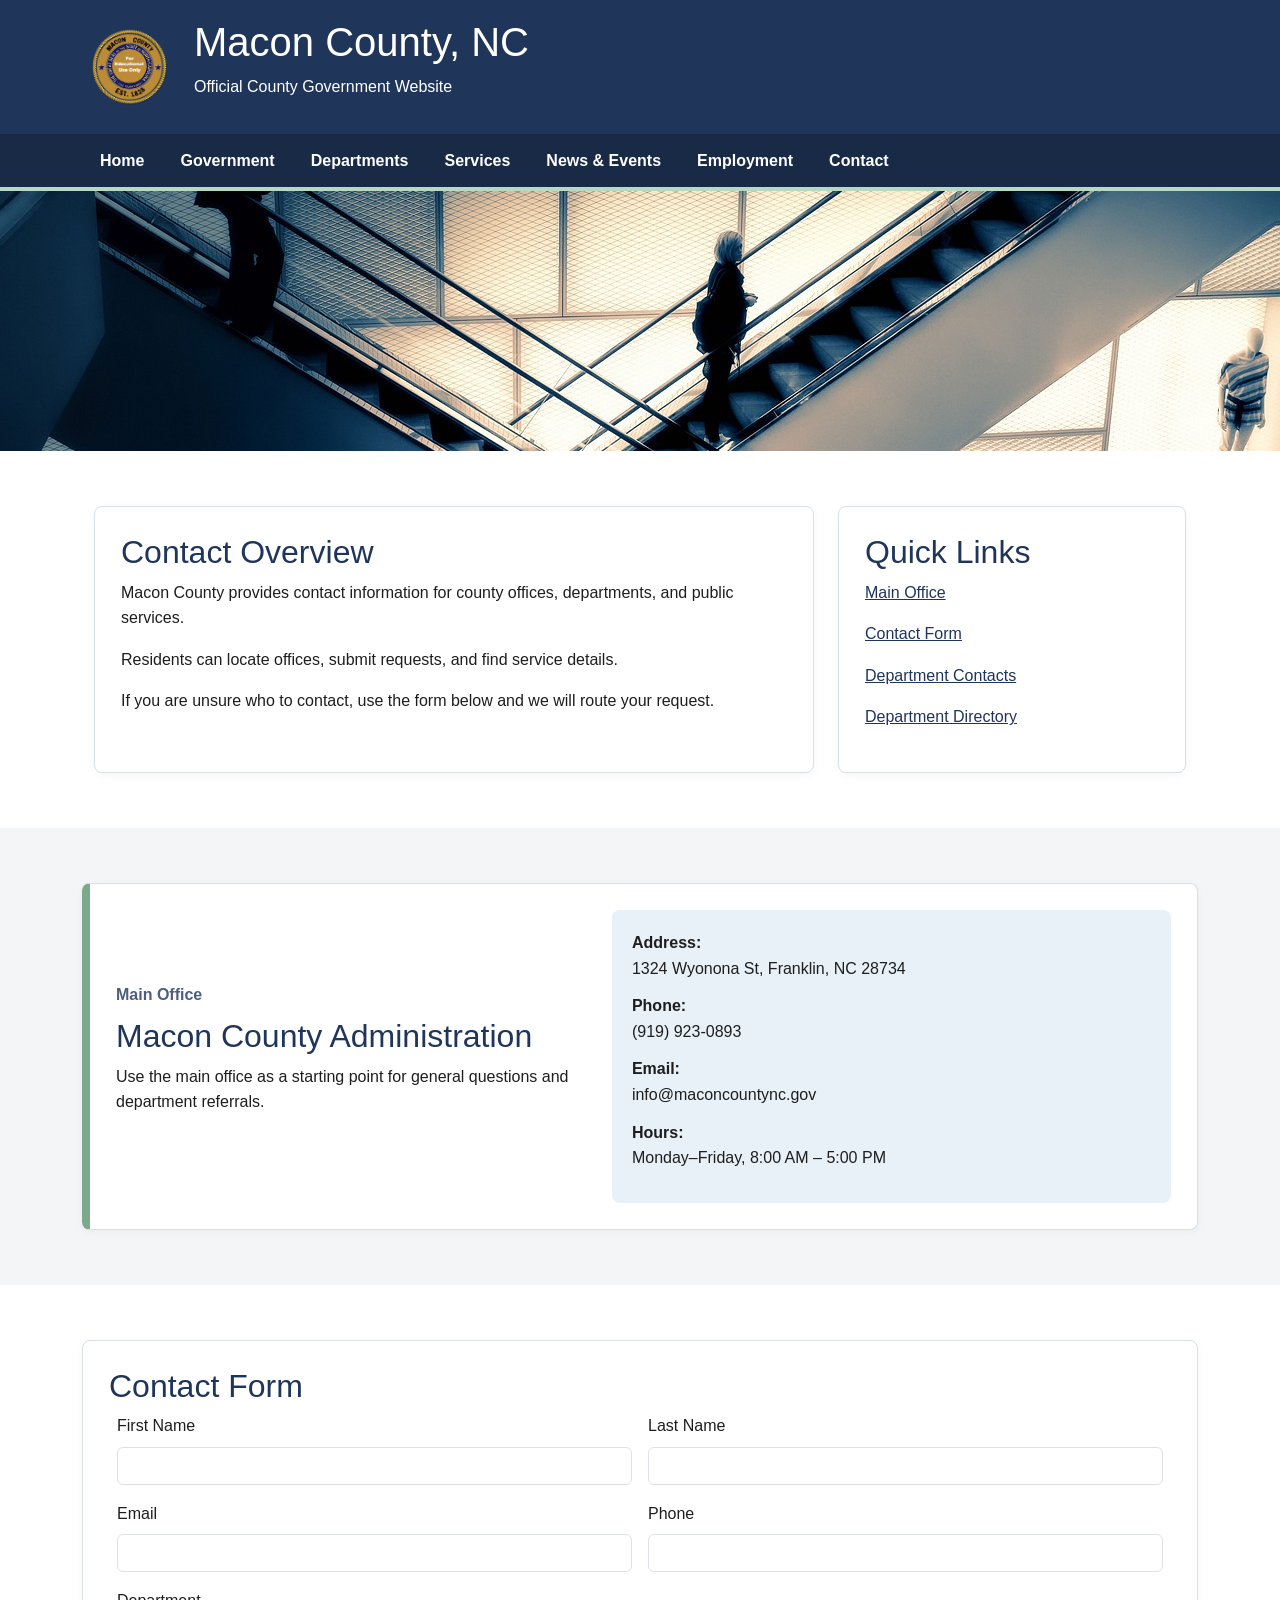
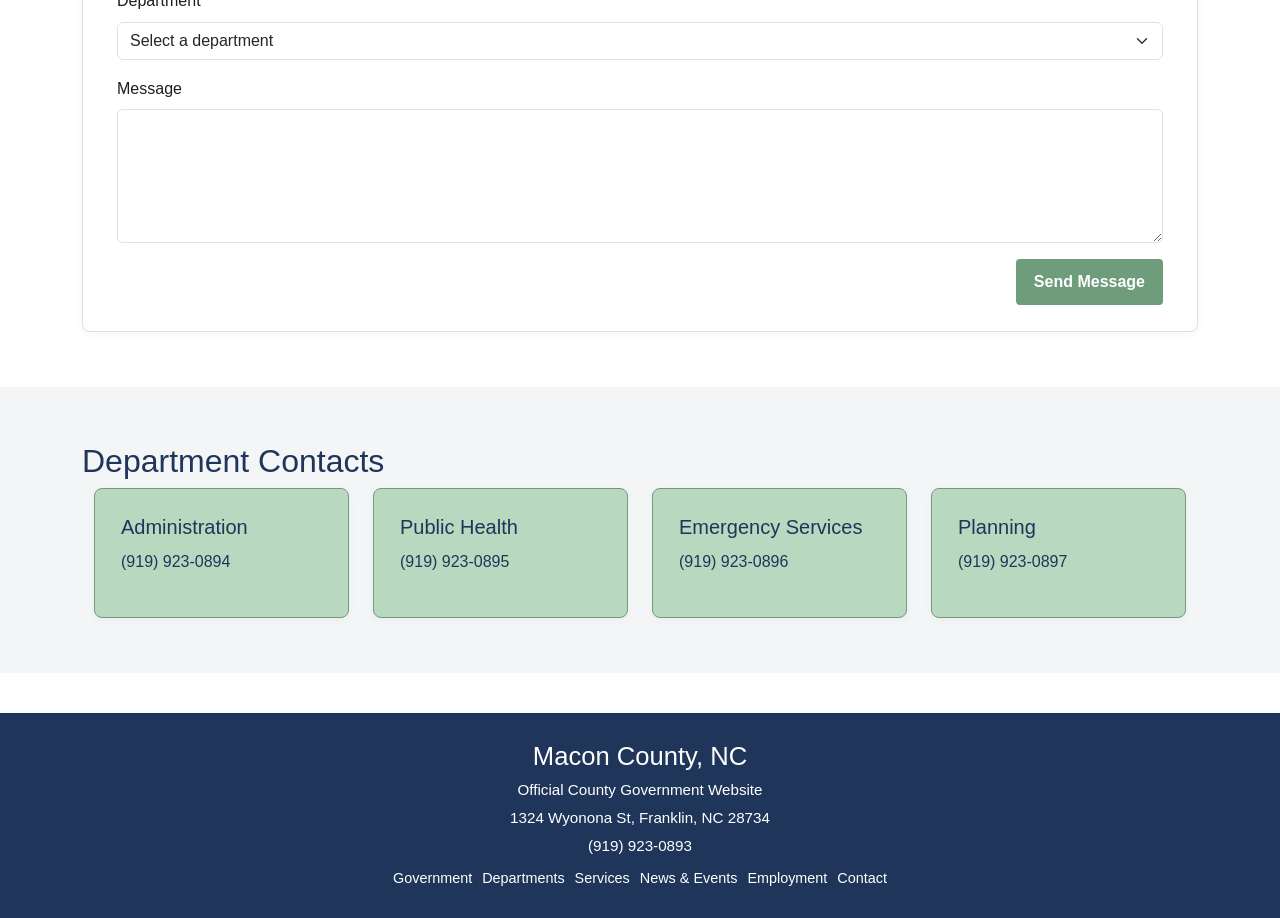
==== contact.html @ cf884471 "Add files via upload" ====
<!DOCTYPE html>
<html lang="en">
<head>
    <meta charset="UTF-8">
    <meta name="viewport" content="width=device-width, initial-scale=1.0">
    <title>Macon County, NC | Contact</title>

    <link href="https://cdn.jsdelivr.net/npm/bootstrap@5.3.0/dist/css/bootstrap.min.css" rel="stylesheet">
    <link rel="stylesheet" href="css/style.css">
</head>

<body>

<header class="site-header">
    <div class="container">
        <div class="site-brand">
            <img src="images/logo.png" alt="Macon County logo" class="site-logo">
            <div>
                <h1>Macon County, NC</h1>
                <p>Official County Government Website</p>
            </div>
        </div>
    </div>
</header>

<!-- ✅ FULL NAV (MATCHES OTHER PAGES) -->
<nav class="site-nav" aria-label="Main navigation">
    <div class="container nav-wrap">
        <input type="checkbox" id="nav-toggle" class="nav-toggle">
        <label for="nav-toggle" class="nav-toggle-label">Menu</label>

        <ul class="main-menu">
            <li><a href="index.html">Home</a></li>

            <li class="has-submenu">
                <a href="government.html">Government</a>
                <ul class="submenu">
                    <li><a href="government.html#commissioners">County Commissioners</a></li>
                    <li><a href="government.html#meetings">Meetings & Notices</a></li>
                    <li><a href="government.html#boards">Boards & Committees</a></li>
                </ul>
            </li>

            <li class="has-submenu">
                <a href="departments.html">Departments</a>
                <ul class="submenu">
                    <li><a href="departments.html#featured-departments">Featured Departments</a></li>
                    <li><a href="departments.html#directory">Department Directory</a></li>
                </ul>
            </li>

            <li class="has-submenu">
                <a href="services.html">Services</a>
                <ul class="submenu">
                    <li><a href="services.html#featured-services">Featured Services</a></li>
                    <li><a href="services.html#forms">Forms & Documents</a></li>
                    <li><a href="services.html#permits">Permits & Records</a></li>
                </ul>
            </li>

            <li class="has-submenu">
                <a href="news.html">News & Events</a>
                <ul class="submenu">
                    <li><a href="news.html#featured-news">Featured News</a></li>
                    <li><a href="news.html#events">Upcoming Events</a></li>
                    <li><a href="news.html#announcements">Announcements</a></li>
                </ul>
            </li>

            <li class="has-submenu">
                <a href="employment.html">Employment</a>
                <ul class="submenu">
                    <li><a href="employment.html#featured-jobs">Featured Openings</a></li>
                    <li><a href="employment.html#process">How to Apply</a></li>
                    <li><a href="employment.html#openings">Current Openings</a></li>
                </ul>
            </li>

            <li class="has-submenu">
                <a href="contact.html">Contact</a>
                <ul class="submenu">
                    <li><a href="#main-office">Main Office</a></li>
                    <li><a href="#contact-form">Contact Form</a></li>
                    <li><a href="#department-contacts">Department Contacts</a></li>
                </ul>
            </li>
        </ul>
    </div>
</nav>

<main id="main-content">

<!-- HERO -->
<section class="page-banner">
    <div class="page-banner-image">
        <img src="images/contact-hero.jpg" alt="Contact Macon County">
    </div>
</section>

<!-- OVERVIEW -->
<section class="interior-section">
    <div class="container">
        <div class="row g-4">

            <div class="col-lg-8">
                <div class="interior-card">
                    <h2>Contact Overview</h2>
                    <p>Macon County provides contact information for county offices, departments, and public services.</p>
                    <p>Residents can locate offices, submit requests, and find service details.</p>
                    <p>If you are unsure who to contact, use the form below and we will route your request.</p>
                </div>
            </div>

            <div class="col-lg-4">
                <div class="content-box">
                    <h2>Quick Links</h2>
                    <p><a href="#main-office">Main Office</a></p>
                    <p><a href="#contact-form">Contact Form</a></p>
                    <p><a href="#department-contacts">Department Contacts</a></p>
                    <p><a href="departments.html#directory">Department Directory</a></p>
                </div>
            </div>

        </div>
    </div>
</section>

<!-- BUSINESS CARD -->
<section class="interior-section bg-light-section" id="main-office">
    <div class="container">
        <div class="interior-card contact-business-card">

            <div>
                <p class="profile-role">Main Office</p>
                <h2>Macon County Administration</h2>
                <p>Use the main office as a starting point for general questions and department referrals.</p>
            </div>

            <div class="business-card-details">
                <p><strong>Address:</strong><br>1324 Wyonona St, Franklin, NC 28734</p>
                <p><strong>Phone:</strong><br>(919) 923-0893</p>
                <p><strong>Email:</strong><br>info@maconcountync.gov</p>
                <p><strong>Hours:</strong><br>Monday–Friday, 8:00 AM – 5:00 PM</p>
            </div>

        </div>
    </div>
</section>

<!-- FORM -->
<section class="interior-section" id="contact-form">
    <div class="container">
        <div class="interior-card">

            <h2>Contact Form</h2>

            <!-- SUCCESS MESSAGE -->
            <div id="form-success" class="form-success-message">
                Message sent successfully! We’ll get back to you soon.
            </div>

            <!-- FIXED FORM -->
            <form action="#form-success">

                <div class="row g-3">

                    <div class="col-md-6">
                        <label class="form-label">First Name</label>
                        <input type="text" class="form-control">
                    </div>

                    <div class="col-md-6">
                        <label class="form-label">Last Name</label>
                        <input type="text" class="form-control">
                    </div>

                    <div class="col-md-6">
                        <label class="form-label">Email</label>
                        <input type="email" class="form-control">
                    </div>

                    <div class="col-md-6">
                        <label class="form-label">Phone</label>
                        <input type="tel" class="form-control">
                    </div>

                    <div class="col-12">
                        <label class="form-label">Department</label>
                        <select class="form-select">
                            <option>Select a department</option>
                            <option>Administration</option>
                            <option>Public Health</option>
                            <option>Emergency Services</option>
                            <option>Planning</option>
                        </select>
                    </div>

                    <div class="col-12">
                        <label class="form-label">Message</label>
                        <textarea class="form-control" rows="5"></textarea>
                    </div>

                    <div class="col-12 text-end">
                        <button type="submit" class="custom-btn btn-primary-custom">
                            Send Message
                        </button>
                    </div>

                </div>

            </form>

        </div>
    </div>
</section>

<!-- CONTACT CARDS -->
<section class="interior-section bg-light-section" id="department-contacts">
    <div class="container">

        <div class="section-heading-left">
            <h2>Department Contacts</h2>
        </div>

        <div class="row g-4">

            <div class="col-md-6 col-xl-3">
                <div class="resource-link-box">
                    <h3>Administration</h3>
                    <p>(919) 923-0894</p>
                </div>
            </div>

            <div class="col-md-6 col-xl-3">
                <div class="resource-link-box">
                    <h3>Public Health</h3>
                    <p>(919) 923-0895</p>
                </div>
            </div>

            <div class="col-md-6 col-xl-3">
                <div class="resource-link-box">
                    <h3>Emergency Services</h3>
                    <p>(919) 923-0896</p>
                </div>
            </div>

            <div class="col-md-6 col-xl-3">
                <div class="resource-link-box">
                    <h3>Planning</h3>
                    <p>(919) 923-0897</p>
                </div>
            </div>

        </div>
    </div>
</section>

</main>

<footer class="site-footer">
    <div class="container">
        <h2>Macon County, NC</h2>
        <p>Official County Government Website</p>
        <p>1324 Wyonona St, Franklin, NC 28734</p>
        <p>(919) 923-0893</p>

        <div class="footer-links">
            <a href="government.html">Government</a>
            <a href="departments.html">Departments</a>
            <a href="services.html">Services</a>
            <a href="news.html">News & Events</a>
            <a href="employment.html">Employment</a>
            <a href="contact.html">Contact</a>
        </div>
    </div>
</footer>

</body>
</html>
---- css/style.css ----
:root {
    --midnight-blue: #1f3559;
    --nav-blue: #182a46;
    --light-gray: #f3f5f7;
    --pale-green: #b8d8c0;
    --deep-green: #6f9c7b;
    --text-dark: #1e1e1e;
    --white: #ffffff;
    --border-light: #d9e0e6;
}
* {
    box-sizing: border-box;
}

.row {
    margin-left: 0;
    margin-right: 0;
}

img,
table {
    max-width: 100%;
}

body {
    font-family: Arial, Helvetica, sans-serif;
    color: var(--text-dark);
    background-color: var(--white);
    line-height: 1.6;
    margin: 0;
}
html,
body {
    max-width: 100%;
    overflow-x: hidden;
}

img {
    max-width: 100%;
    display: block;
}

a {
    color: var(--midnight-blue);
}

a:hover,
a:focus {
    color: #14253f;
}

.skip-link {
    position: absolute;
    left: -9999px;
    background: #000;
    color: #fff;
    padding: 10px 16px;
    z-index: 9999;
    text-decoration: none;
}

.skip-link:focus {
    left: 15px;
    top: 15px;
}

.site-header {
    background-color: var(--midnight-blue);
    color: var(--white);
    padding: 18px 0;
}

.site-brand {
    display: flex;
    align-items: center;
    gap: 16px;
}

.site-logo {
    width: 96px;
    height: 96px;
    object-fit: contain;
}

.site-brand-text h1,
.site-brand-text p {
    margin: 0;
    color: var(--white);
}

.site-brand-text h1 {
    font-size: 1.2rem;
    font-weight: 700;
}

.site-brand-text p {
    font-size: 0.9rem;
}

.site-nav {
    background-color: var(--nav-blue);
    border-bottom: 4px solid var(--pale-green);
}

.nav-wrap {
    position: relative;
}

.nav-toggle {
    display: none;
}

.nav-toggle-label {
    display: none;
    color: var(--white);
    font-weight: 700;
    padding: 14px 18px;
    cursor: pointer;
}

.main-menu,
.submenu {
    list-style: none;
    margin: 0;
    padding: 0;
}

.main-menu {
    display: flex;
    flex-wrap: wrap;
}

.main-menu > li {
    position: relative;
}

.main-menu > li > a {
    display: block;
    color: var(--white);
    text-decoration: none;
    padding: 14px 18px;
    font-weight: 600;
}

.main-menu > li > a:hover,
.main-menu > li > a:focus {
    background-color: var(--pale-green);
    color: var(--midnight-blue);
}

.submenu {
    display: none;
    position: absolute;
    left: 0;
    top: 100%;
    min-width: 230px;
    background-color: var(--white);
    border: 1px solid var(--border-light);
    z-index: 1000;
    box-shadow: 0 4px 10px rgba(0,0,0,0.08);
}

.has-submenu:hover .submenu,
.has-submenu:focus-within .submenu {
    display: block;
}

.submenu li a {
    display: block;
    color: var(--midnight-blue);
    background-color: var(--white);
    text-decoration: none;
    padding: 12px 16px;
    border-bottom: 1px solid var(--border-light);
}

.submenu li a:hover,
.submenu li a:focus {
    background-color: var(--light-gray);
}

.hero {
    position: relative;
    width: 100%;
    height: 260px;
    overflow: hidden;
}

.hero-slider {
    position: absolute;
    inset: 0;
}

.hero-slider img {
    position: absolute;
    inset: 0;
    width: 100%;
    height: 100%;
    object-fit: cover;
    object-position: center 65%;
    opacity: 0;
    animation: heroFade 18s infinite;
}

.hero-slider img:nth-child(1) { animation-delay: 0s; }
.hero-slider img:nth-child(2) { animation-delay: 6s; }
.hero-slider img:nth-child(3) { animation-delay: 12s; }

@keyframes heroFade {
    0% { opacity: 0; }
    8% { opacity: 1; }
    30% { opacity: 1; }
    38% { opacity: 0; }
    100% { opacity: 0; }
}

.hero-overlay {
    position: absolute;
    inset: 0;
    background: linear-gradient(to right, rgba(20, 37, 63, 0.55), rgba(20, 37, 63, 0.15));
    display: flex;
    align-items: center;
}

.hero-content-box {
    max-width: 430px;
    background-color: rgba(255, 255, 255, 0.92);
    padding: 22px 24px;
    border-radius: 8px;
}

.hero-content-box h2 {
    color: var(--midnight-blue);
    font-size: 1.55rem;
    line-height: 1.2;
    margin-bottom: 10px;
}

.hero-content-box p {
    margin-bottom: 14px;
    font-size: 0.95rem;
}

.hero-buttons {
    display: flex;
    flex-wrap: wrap;
    gap: 10px;
}

.custom-btn {
    display: inline-block;
    padding: 10px 18px;
    text-decoration: none;
    font-weight: 700;
    border-radius: 4px;
}

.btn-primary-custom {
    background-color: var(--deep-green);
    color: var(--white);
}

.btn-primary-custom:hover,
.btn-primary-custom:focus {
    background-color: #5c8668;
    color: var(--white);
}

.btn-outline-custom {
    border: 2px solid var(--midnight-blue);
    color: var(--midnight-blue);
    background-color: transparent;
}

.btn-outline-custom:hover,
.btn-outline-custom:focus {
    background-color: var(--midnight-blue);
    color: var(--white);
}

.quick-links-section {
    background-color: var(--light-gray);
    padding: 50px 0;
}

.section-title {
    text-align: center;
    margin-bottom: 28px;
    color: var(--midnight-blue);
    font-size: 1.9rem;
}

.quick-card {
    display: block;
    text-decoration: none;
    color: var(--text-dark);
    background-color: var(--white);
    border: 1px solid var(--border-light);
    border-radius: 8px;
    overflow: hidden;
    box-shadow: 0 2px 8px rgba(0,0,0,0.05);
    height: 100%;
    transition: 0.2s ease;
}

.quick-card:hover,
.quick-card:focus {
    transform: translateY(-3px);
    color: var(--text-dark);
    border-color: var(--deep-green);
}

.quick-card img {
    width: 100%;
    height: 150px;
    object-fit: cover;
}

.quick-card-text {
    padding: 18px;
}

.quick-card-text h3 {
    color: var(--midnight-blue);
    font-size: 1.1rem;
    margin-bottom: 10px;
}

.interior-section,
.home-info-section {
    padding: 55px 0;
}

.bg-light-section {
    background-color: var(--light-gray);
}

.content-box,
.interior-card,
.resource-link-box {
    background-color: var(--white);
    border: 1px solid var(--border-light);
    border-radius: 8px;
    padding: 26px;
    box-shadow: 0 2px 8px rgba(0,0,0,0.04);
    height: 100%;
}

.content-box h2,
.interior-card h2,
.resource-link-box h3,
.section-heading-left h2 {
    color: var(--midnight-blue);
}

.about-img {
    width: 100%;
    height: 100%;
    min-height: 360px;
    object-fit: cover;
    border-radius: 8px;
    border: 1px solid var(--border-light);
}

.announcement-item {
    background: #f8f9fb;
    padding: 14px 16px;
    border-radius: 8px;
    margin-bottom: 14px;
    border: 1px solid #e2e6ea;
}

.announcement-item h3 {
    margin-bottom: 6px;
    font-size: 1.1rem;
    color: #2f5e8c;
}

.announcement-item p {
    margin: 0;
    font-size: 0.95rem;
    color: #444;
}

.sidebar-scroll {
    max-height: 560px;
    overflow-y: auto;
    padding-right: 18px;
    @media (max-width: 767px) {
    .sidebar-scroll {
        height: auto;
        max-height: none;
        overflow-y: visible;
        padding-right: 0;
    }
}
}

.sidebar-section {
    padding-bottom: 22px;
    margin-bottom: 22px;
    border-bottom: 1px solid var(--border-light);
}

.sidebar-section:last-child {
    border-bottom: none;
    margin-bottom: 0;
    padding-bottom: 0;
}

.text-link {
    font-weight: 700;
    text-decoration: none;
}

.resource-link-box h3 {
    font-size: 1.25rem;
    margin-bottom: 10px;
}

.site-footer {
    background-color: var(--midnight-blue);
    color: var(--white);
    text-align: center;
    padding: 28px 0;
    margin-top: 40px;
}

.site-footer h2,
.site-footer p,
.site-footer a {
    color: var(--white);
}

.site-footer h2 {
    font-size: 1.6rem;
    margin-bottom: 6px;
}

.site-footer p {
    margin-bottom: 4px;
    font-size: 0.95rem;
}

.footer-links {
    display: flex;
    justify-content: center;
    flex-wrap: wrap;
    gap: 10px;
    margin-top: 8px;
}

.footer-links a {
    text-decoration: none;
    font-size: 0.9rem;
}

.footer-links a:hover,
.footer-links a:focus {
    text-decoration: underline;
}

@media (max-width: 767px) {
    .site-brand {
        flex-direction: column;
        align-items: flex-start;
    }

    .site-logo {
        width: 82px;
        height: 82px;
    }

    .nav-toggle-label {
        display: block;
    }

    .main-menu {
        display: none;
        flex-direction: column;
        width: 100%;
    }

    .nav-toggle:checked + .nav-toggle-label + .main-menu {
        display: flex;
    }

    .submenu {
        display: block;
        position: static;
        min-width: 100%;
        border: none;
        box-shadow: none;
        background-color: #223857;
    }

    .submenu li a {
        color: var(--white);
        background-color: #223857;
        padding-left: 34px;
        border-bottom: 1px solid rgba(255,255,255,0.12);
    }

    .hero {
        height: 220px;
    }

    .hero-content-box {
        max-width: 100%;
        margin: 0 12px;
        padding: 16px;
    }

    .hero-content-box h2 {
        font-size: 1.2rem;
    }

    .about-img {
        min-height: 240px;
    }
}

@media (prefers-reduced-motion: reduce) {
    .hero-slider img {
        animation: none;
        opacity: 0;
    }

    .hero-slider img:first-child {
        opacity: 1;
    }

    .quick-card:hover,
    .quick-card:focus {
        transform: none;
    }
}
.resource-link-box {
    background-color: var(--pale-green);
    border-color: var(--deep-green);
}

.resource-link-box h3,
.resource-link-box p,
.resource-link-box a {
    color: var(--midnight-blue);
}
.equal-height-row {
    align-items: stretch;
}

.equal-height-row > div {
    display: flex;
}

.equal-height-row .content-box {
    flex: 1;
}
/* INTERIOR PAGE HERO */

.page-banner {
    position: relative;
    height: 260px;
    overflow: hidden;
}

.page-banner-image img {
    width: 100%;
    height: 260px;
    object-fit: cover;
    object-position: center;
}

.page-banner-overlay {
    position: absolute;
    inset: 0;
    background: linear-gradient(to right, rgba(20, 37, 63, 0.55), rgba(20, 37, 63, 0.15));
    display: flex;
    align-items: center;
}

.page-banner-content {
    max-width: 500px;
    background-color: rgba(255, 255, 255, 0.92);
    padding: 24px 26px;
    border-radius: 8px;
}

.page-banner-content h1 {
    color: var(--midnight-blue);
    font-size: 2rem;
    margin-bottom: 10px;
}

.page-banner-content p {
    margin: 0;
}

/* PROFILE / COMMISSIONER CARDS */

.profile-card {
    background-color: var(--white);
    border: 1px solid var(--border-light);
    border-radius: 8px;
    overflow: hidden;
    box-shadow: 0 2px 8px rgba(0,0,0,0.05);
    height: 100%;
}

.profile-card img {
    width: 100%;
    height: 240px;
    object-fit: cover;
}

.profile-card-text {
    padding: 20px;
}

.profile-card-text h3 {
    color: var(--midnight-blue);
    font-size: 1.4rem;
    margin-bottom: 6px;
}

.profile-role {
    font-weight: 700;
    color: #4d5f7d;
    margin-bottom: 10px;
}

/* TABLES */

.styled-table {
    width: 100%;
    border-collapse: collapse;
    margin-top: 18px;
}

.styled-table th,
.styled-table td {
    border: 1px solid var(--border-light);
    padding: 12px;
    text-align: left;
}

.styled-table th {
    background-color: var(--light-gray);
    color: var(--midnight-blue);
}

/* INFO TILES */

.info-tile {
    background-color: var(--white);
    border: 1px solid var(--border-light);
    border-radius: 8px;
    padding: 26px;
    box-shadow: 0 2px 8px rgba(0,0,0,0.04);
    height: 100%;
}

.info-tile h3 {
    color: var(--midnight-blue);
}
.simple-page-banner {
    height: 220px;
    position: relative;
    overflow: hidden;
}

.simple-page-banner .page-banner-image img {
    width: 100%;
    height: 220px;
    object-fit: cover;
    object-position: center;
}
.btn-primary {
    background-color: #cfe8dc;
    border: none;
    color: #2f5e4e;
    font-weight: 600;
    padding: 10px 16px;
    border-radius: 6px;
    object-position: center;
}

.btn-primary:hover {
    background-color: #b7d8c9;
    color: #2f5e4e;
}
.step-number {
    font-weight: 600;
    margin-right: 6px;
    color: #2f5e8c;
}.clickable-box {
    display: block;
    text-decoration: none;
    color: inherit;
    height: 100%;
    transition: transform 0.2s ease, box-shadow 0.2s ease;
}

.clickable-box:hover {
    transform: translateY(-4px);
    box-shadow: 0 8px 18px rgba(0,0,0,0.08);
}

.cta-center {
    display: block;
    text-align: center;
    margin-top: 12px;
    font-weight: 600;
    color: #2f5e8c;
}
.circle-style {
    text-align: center;
    background: #e8f0f8;
}

.circle-icon {
    width: 60px;
    height: 60px;
    margin: 0 auto 12px;
    border-radius: 50%;
    background: #4a78a8;
    color: white;
    display: flex;
    align-items: center;
    justify-content: center;
    font-weight: 600;
    font-size: 1.2rem;
}
.contact-business-card {
    display: grid;
    grid-template-columns: 1fr 1.2fr;
    gap: 30px;
    align-items: center;
    border-left: 8px solid #7aa98c;
}

.business-card-details {
    background: #e8f0f8;
    border-radius: 8px;
    padding: 20px;
}

.business-card-details p {
    margin-bottom: 12px;
}

@media (max-width: 767px) {
    .contact-business-card {
        grid-template-columns: 1fr;
    }
}
button.custom-btn,
.btn-primary-custom {
    border: none;
    box-shadow: none;
    outline: none;
}

button.custom-btn:focus,
button.custom-btn:active {
    border: none;
    box-shadow: none;
    outline: none;
}
.form-success-message {
    display: none;
    background: #e8f0f8;
    border: 1px solid #bcd0e5;
    color: #2f5e8c;
    padding: 14px;
    border-radius: 6px;
    margin-bottom: 15px;
    text-align: center;
    font-weight: 600;
}

/* Show when targeted */
#form-success:target {
    display: block;
}
#form-success:target {
    display: block;
    animation: fadeIn 0.3s ease;
}

@keyframes fadeIn {
    from { opacity: 0; transform: translateY(-6px); }
    to { opacity: 1; transform: translateY(0); }
}
#form-success{
    scroll-margin-top: 120px;
    
}
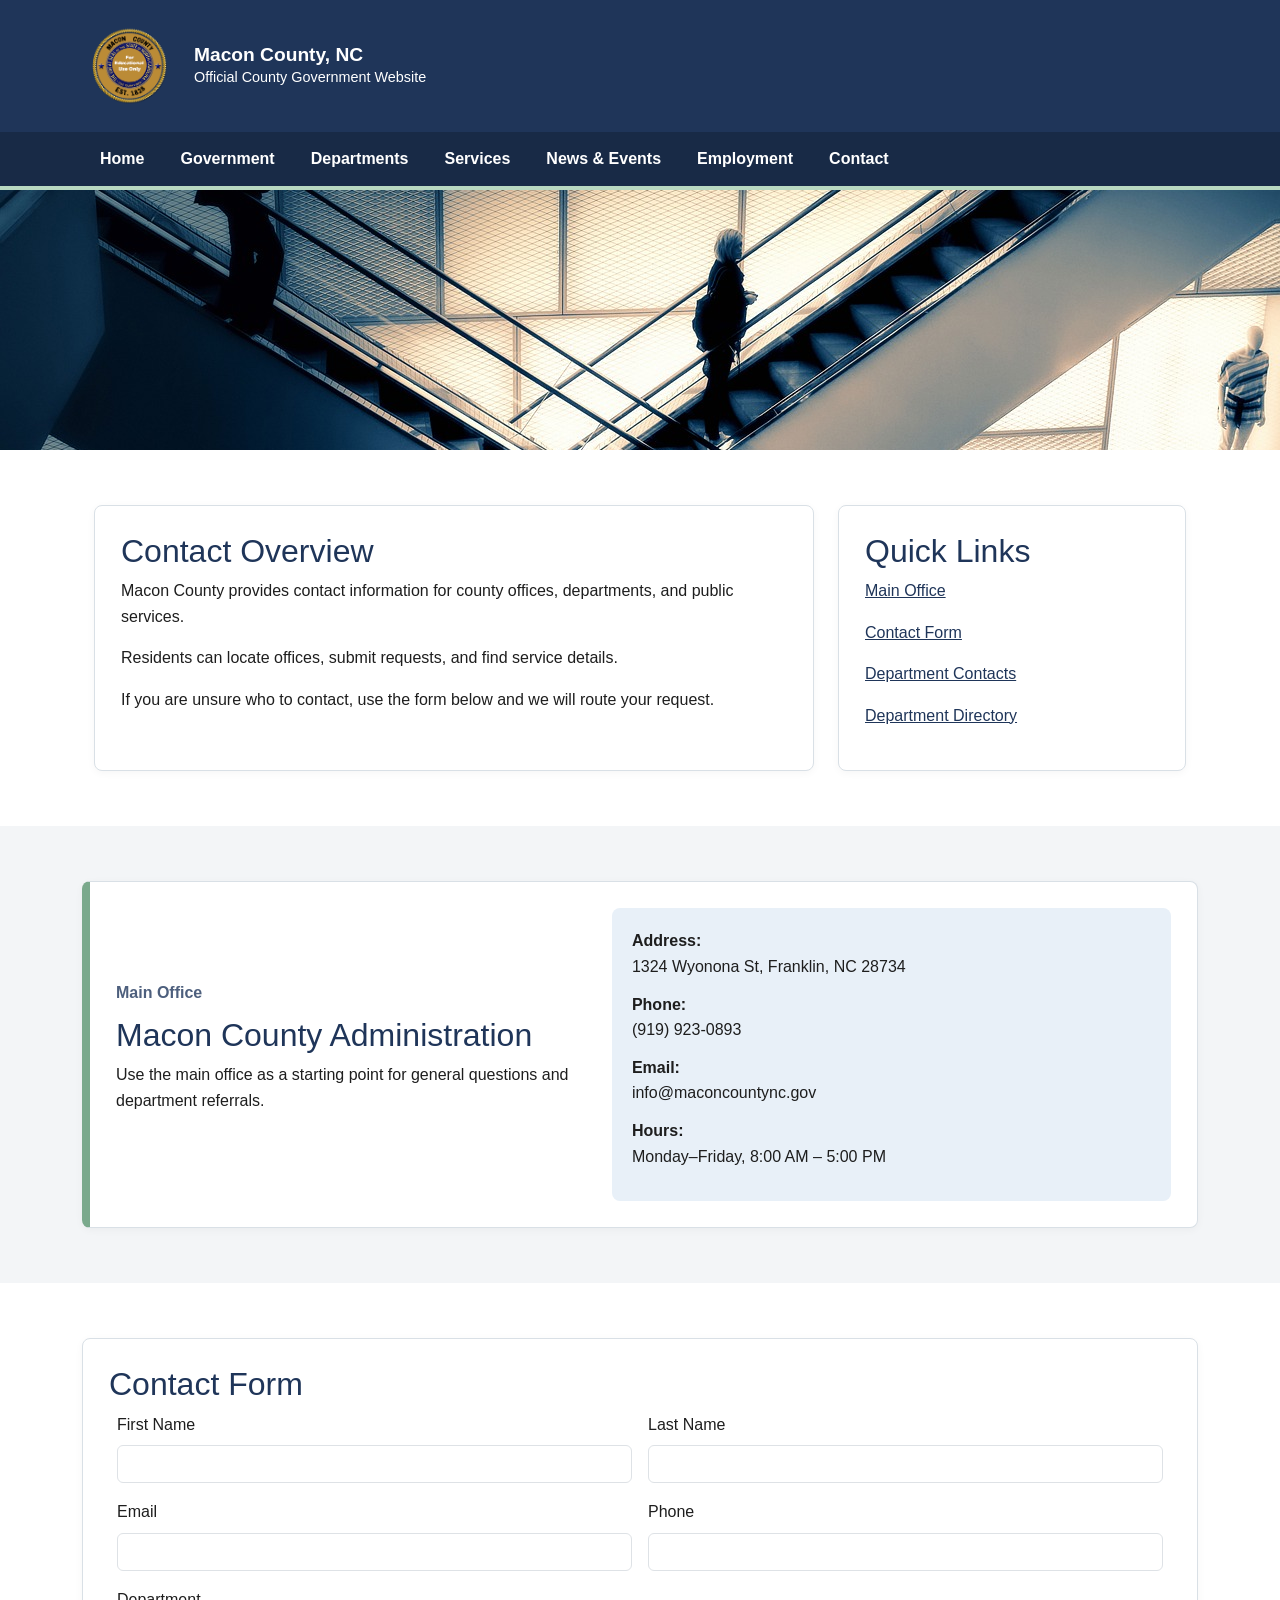
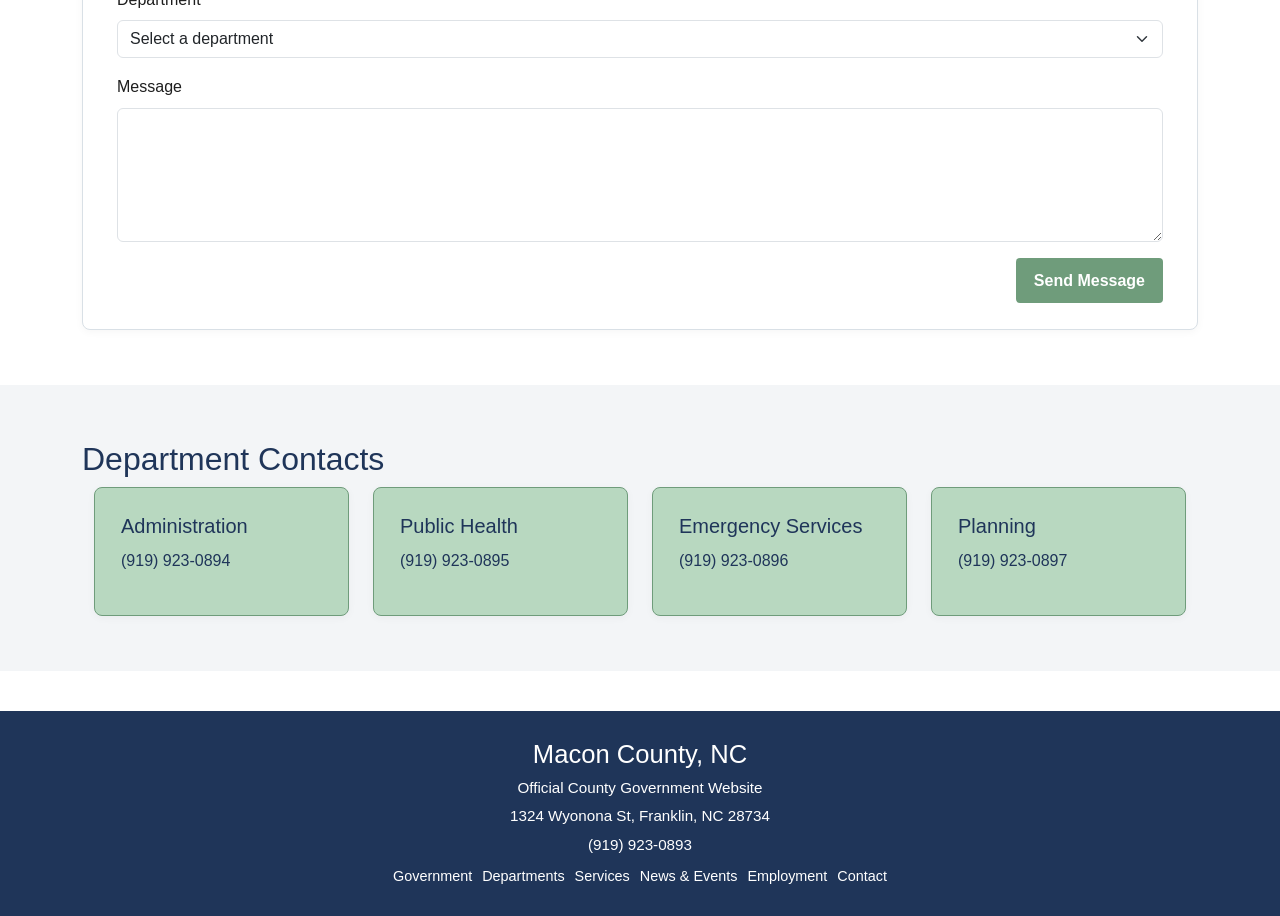
==== commit fbeb7f10: "Add files via upload" ====
--- a/contact.html
+++ b/contact.html
@@ -4,6 +4,9 @@
     <meta charset="UTF-8">
     <meta name="viewport" content="width=device-width, initial-scale=1.0">
     <title>Macon County, NC | Contact</title>
+    <meta name="description" content="Browse Macon County contact information.">
+    <meta name="author" content="Hannah Hanlon">
+
 
     <link href="https://cdn.jsdelivr.net/npm/bootstrap@5.3.0/dist/css/bootstrap.min.css" rel="stylesheet">
     <link rel="stylesheet" href="css/style.css">
@@ -15,7 +18,7 @@
     <div class="container">
         <div class="site-brand">
             <img src="images/logo.png" alt="Macon County logo" class="site-logo">
-            <div>
+            <div class="site-brand-text">
                 <h1>Macon County, NC</h1>
                 <p>Official County Government Website</p>
             </div>
@@ -23,7 +26,7 @@
     </div>
 </header>
 
-<!-- ✅ FULL NAV (MATCHES OTHER PAGES) -->
+
 <nav class="site-nav" aria-label="Main navigation">
     <div class="container nav-wrap">
         <input type="checkbox" id="nav-toggle" class="nav-toggle">
@@ -90,14 +93,12 @@
 
 <main id="main-content">
 
-<!-- HERO -->
 <section class="page-banner">
     <div class="page-banner-image">
         <img src="images/contact-hero.jpg" alt="Contact Macon County">
     </div>
 </section>
 
-<!-- OVERVIEW -->
 <section class="interior-section">
     <div class="container">
         <div class="row g-4">
@@ -125,7 +126,6 @@
     </div>
 </section>
 
-<!-- BUSINESS CARD -->
 <section class="interior-section bg-light-section" id="main-office">
     <div class="container">
         <div class="interior-card contact-business-card">
@@ -147,19 +147,18 @@
     </div>
 </section>
 
-<!-- FORM -->
 <section class="interior-section" id="contact-form">
     <div class="container">
         <div class="interior-card">
 
             <h2>Contact Form</h2>
 
-            <!-- SUCCESS MESSAGE -->
+    
             <div id="form-success" class="form-success-message">
                 Message sent successfully! We’ll get back to you soon.
             </div>
 
-            <!-- FIXED FORM -->
+    
             <form action="#form-success">
 
                 <div class="row g-3">
@@ -214,7 +213,6 @@
     </div>
 </section>
 
-<!-- CONTACT CARDS -->
 <section class="interior-section bg-light-section" id="department-contacts">
     <div class="container">
 
--- a/css/style.css
+++ b/css/style.css
@@ -556,7 +556,6 @@
 .equal-height-row .content-box {
     flex: 1;
 }
-/* INTERIOR PAGE HERO */
 
 .page-banner {
     position: relative;
@@ -596,7 +595,6 @@
     margin: 0;
 }
 
-/* PROFILE / COMMISSIONER CARDS */
 
 .profile-card {
     background-color: var(--white);
@@ -629,7 +627,6 @@
     margin-bottom: 10px;
 }
 
-/* TABLES */
 
 .styled-table {
     width: 100%;
@@ -649,7 +646,6 @@
     color: var(--midnight-blue);
 }
 
-/* INFO TILES */
 
 .info-tile {
     background-color: var(--white);
@@ -779,7 +775,6 @@
     font-weight: 600;
 }
 
-/* Show when targeted */
 #form-success:target {
     display: block;
 }
